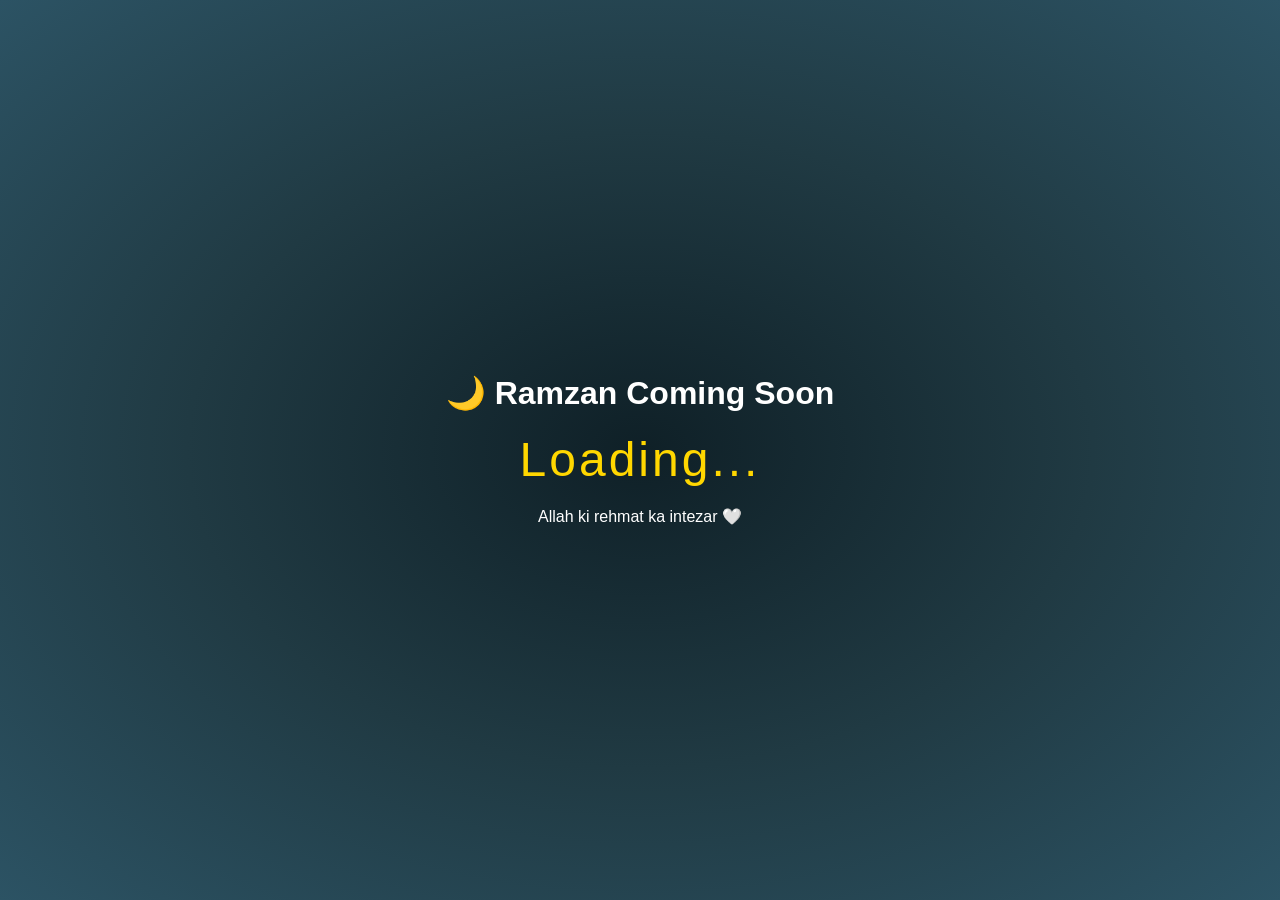
==== index.html @ 7807cf8e "Add files via upload" ====
<!DOCTYPE html>
<html lang="en">
<head>
<meta charset="UTF-8">
<title>Ramzan Mubarak – Muhammad Uzair Naeem</title>
<link rel="stylesheet" href="style.css">
</head>
<body>

<!-- COUNTDOWN PAGE -->
<div id="countdown">
  <h1>🌙 Ramzan Coming Soon</h1>
  <div class="timer" id="timer">Loading...</div>
  <p>Allah ki rehmat ka intezar 🤍</p>
</div>

<!-- RAMZAN MUBARAK PAGE -->
<div id="ramzan">
  <div class="reveal">
    <img src="file_00000000f03472068cf81944870a10d7.png" class="profile">
    <h1 class="threeD">Ramzan Mubarak</h1>
    <h2>From Muhammad Uzair Naeem</h2>
    <p class="dua">
      May Allah accept our fasts, forgive our sins,<br>
      and fill our hearts with peace and iman. Ameen 🤲
    </p>
  </div>
</div>

<script src="script.js"></script>
</body>
</html>
---- style.css ----
*{
  margin:0;
  padding:0;
  box-sizing:border-box;
  font-family: 'Segoe UI', sans-serif;
}

body{
  background: radial-gradient(#0f2027,#203a43,#2c5364);
  color:white;
  text-align:center;
  overflow:hidden;
}

/* COUNTDOWN */
#countdown{
  height:100vh;
  display:flex;
  flex-direction:column;
  justify-content:center;
  align-items:center;
}

.timer{
  font-size:3rem;
  margin:20px;
  letter-spacing:3px;
  color:#ffd700;
}

#ramzan{
  display:none;
  height:100vh;
  flex-direction:column;
  justify-content:center;
  align-items:center;
  gap:15px;
  background: radial-gradient(#1b5e20,#0d3b12);
}


/* PROFILE IMAGE */
.profile{
  width:160px;
  height:160px;
  border-radius:50%;
  object-fit:cover;
  border:5px solid gold;
  box-shadow:0 0 25px gold;
  animation:float 3s ease-in-out infinite;
}

@keyframes float{
  50%{transform:translateY(-12px);}
}

/* 3D TEXT */
.threeD{
  font-size:3.5rem;
  color:#ffd700;
  text-shadow:
    1px 1px 0 #caa300,
    2px 2px 0 #b59400,
    3px 3px 0 #9e8200,
    4px 4px 10px rgba(0,0,0,0.6);
  animation:pop 2s infinite alternate;
}

@keyframes pop{
  from{transform:scale(1);}
  to{transform:scale(1.05);}
}

/* NAME */
#ramzan h2{
  font-size:1.5rem;
  color:#ffffff;
}

/* DUA */
.dua{
  max-width:600px;
  font-size:1.1rem;
  color:#e0ffe0;
  line-height:1.6;
  padding:0 20px;
}
/* REVEAL CONTAINER */
.reveal{
  display:flex;
  flex-direction:column;
  align-items:center;
  gap:15px;

  opacity:0;
  transform:translateY(80px);
  animation:slideUp 2.5s ease-out forwards;
}

/* SLIDE UP ANIMATION */
@keyframes slideUp{
  to{
    opacity:1;
    transform:translateY(0);
  }
}
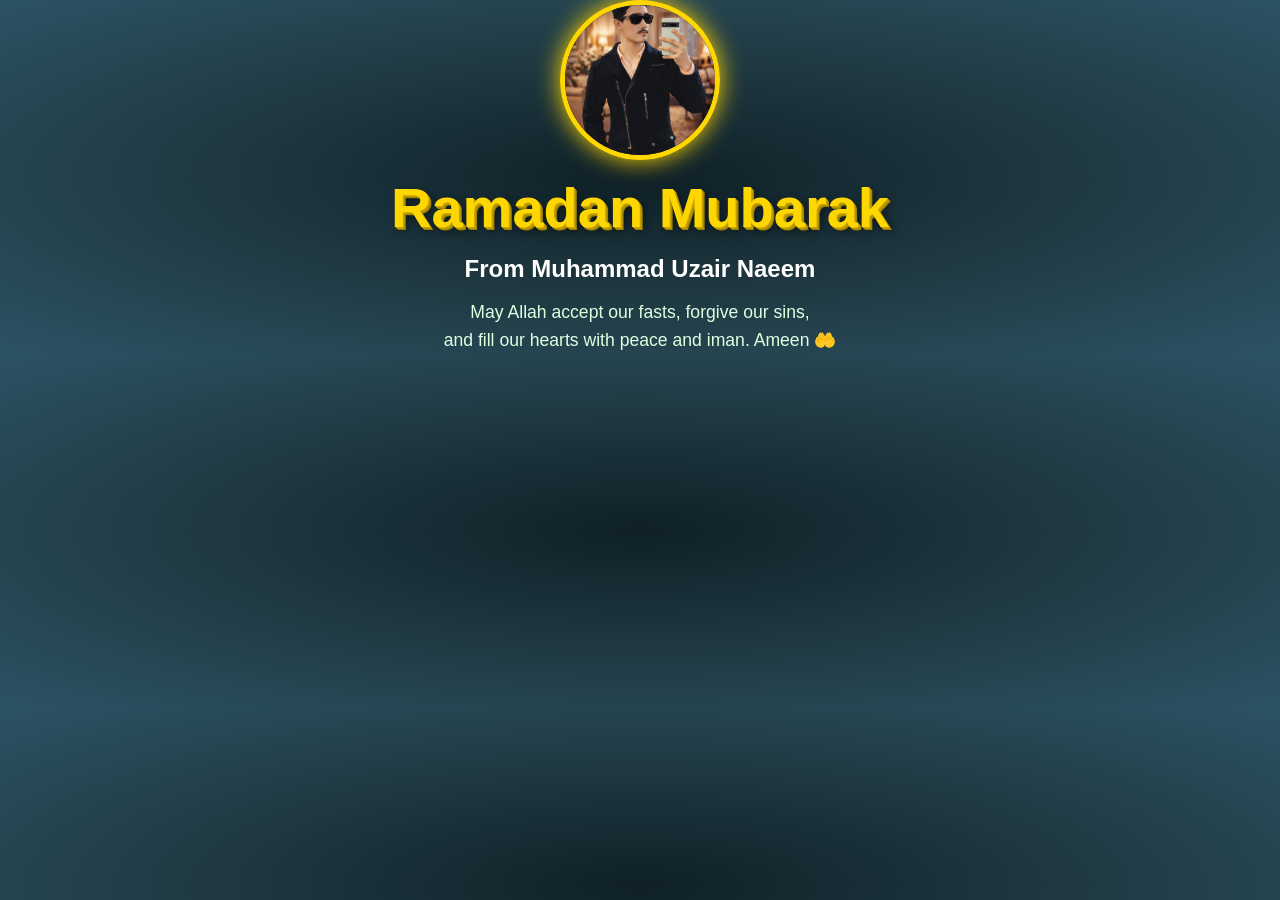
==== commit 4b74e3cf: "Update 'Ramzan' to 'Ramadan' in index.html" ====
--- a/index.html
+++ b/index.html
@@ -2,23 +2,23 @@
 <html lang="en">
 <head>
 <meta charset="UTF-8">
-<title>Ramzan Mubarak – Muhammad Uzair Naeem</title>
+<title>Ramadan Mubarak – Muhammad Uzair Naeem</title>
 <link rel="stylesheet" href="style.css">
 </head>
 <body>
 
 <!-- COUNTDOWN PAGE -->
 <div id="countdown">
-  <h1>🌙 Ramzan Coming Soon</h1>
+  <h1>🌙 Ramadan Coming Soon</h1>
   <div class="timer" id="timer">Loading...</div>
   <p>Allah ki rehmat ka intezar 🤍</p>
 </div>
 
 <!-- RAMZAN MUBARAK PAGE -->
-<div id="ramzan">
+<div id="ramadan">
   <div class="reveal">
     <img src="file_00000000f03472068cf81944870a10d7.png" class="profile">
-    <h1 class="threeD">Ramzan Mubarak</h1>
+    <h1 class="threeD">Ramadan Mubarak</h1>
     <h2>From Muhammad Uzair Naeem</h2>
     <p class="dua">
       May Allah accept our fasts, forgive our sins,<br>
@@ -30,3 +30,4 @@
 <script src="script.js"></script>
 </body>
 </html>
+
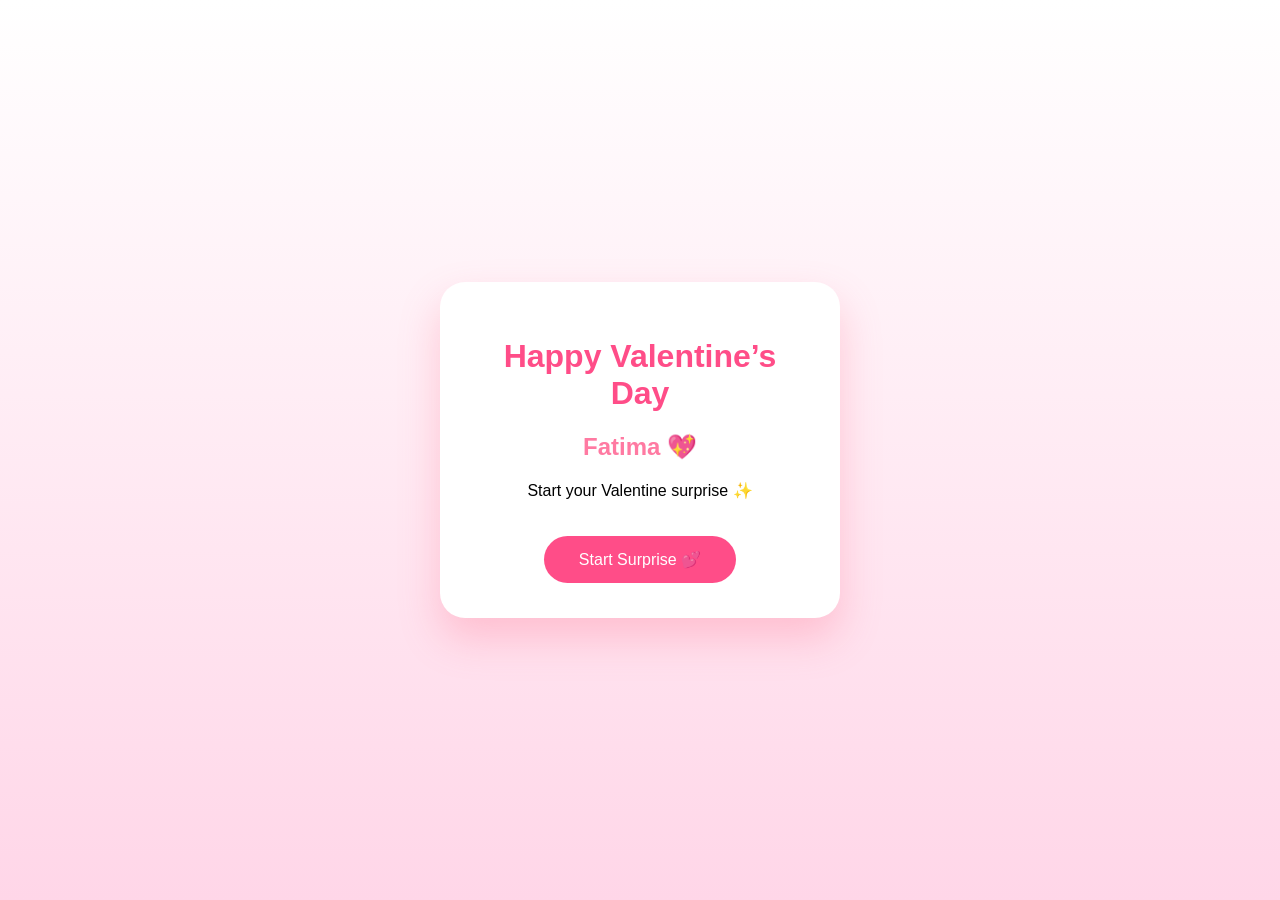
==== commit f317579b: "Add files via upload" ====
--- a/index.html
+++ b/index.html
@@ -1,33 +1,41 @@
 <!DOCTYPE html>
-<html lang="en">
+<html>
 <head>
-<meta charset="UTF-8">
-<title>Ramadan Mubarak – Muhammad Uzair Naeem</title>
-<link rel="stylesheet" href="style.css">
+<title>Happy Valentine’s Day Fatima</title>
+<meta name="viewport" content="width=device-width, initial-scale=1.0">
+<style>
+body{
+  margin:0;height:100vh;
+  display:flex;justify-content:center;align-items:center;
+  background:linear-gradient(to top,#ffd6e8,#fff);
+  font-family:Segoe UI,sans-serif;text-align:center;
+}
+.card{
+  background:white;padding:35px;border-radius:25px;
+  box-shadow:0 20px 40px rgba(255,105,135,.3);
+  width:330px;
+}
+h1{color:#ff4d88;}
+h2{color:#ff7aa2;}
+button{
+  margin-top:20px;
+  padding:14px 35px;border:none;border-radius:30px;
+  background:#ff4d88;color:white;font-size:1rem;
+  cursor:pointer;
+}
+button:hover{transform:scale(1.05);}
+</style>
 </head>
+
 <body>
+<div class="card">
+  <h1>Happy Valentine’s Day</h1>
+  <h2>Fatima 💖</h2>
+  <p>Start your Valentine surprise ✨</p>
 
-<!-- COUNTDOWN PAGE -->
-<div id="countdown">
-  <h1>🌙 Ramadan Coming Soon</h1>
-  <div class="timer" id="timer">Loading...</div>
-  <p>Allah ki rehmat ka intezar 🤍</p>
+  <button onclick="location.href='surprise.html'">
+    Start Surprise 💕
+  </button>
 </div>
-
-<!-- RAMZAN MUBARAK PAGE -->
-<div id="ramadan">
-  <div class="reveal">
-    <img src="file_00000000f03472068cf81944870a10d7.png" class="profile">
-    <h1 class="threeD">Ramadan Mubarak</h1>
-    <h2>From Muhammad Uzair Naeem</h2>
-    <p class="dua">
-      May Allah accept our fasts, forgive our sins,<br>
-      and fill our hearts with peace and iman. Ameen 🤲
-    </p>
-  </div>
-</div>
-
-<script src="script.js"></script>
 </body>
 </html>
-
